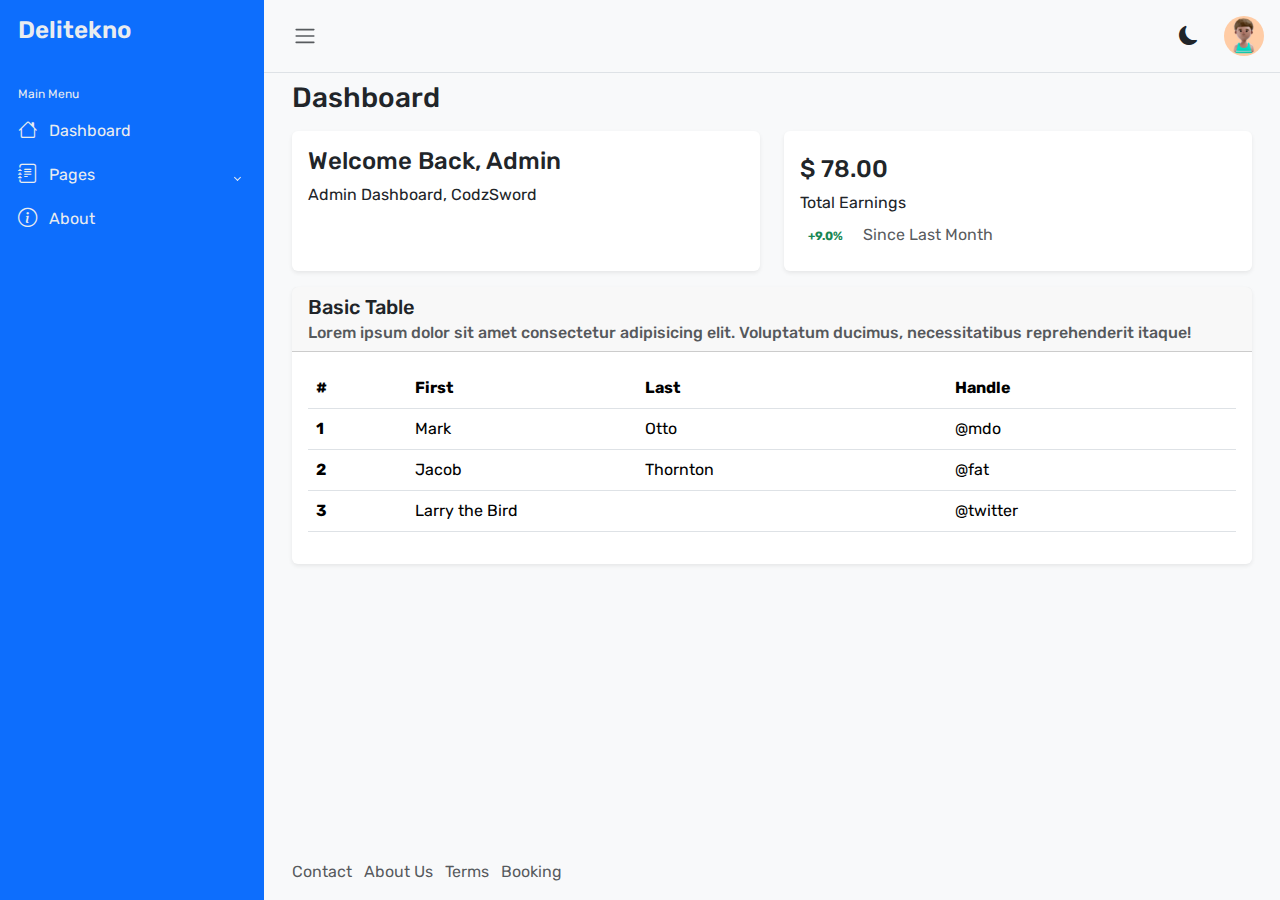
==== index.html @ beedc891 "First Commit" ====
<!DOCTYPE html>
<html lang="en" data-bs-theme="light">

<head>
    <meta charset="UTF-8">
    <meta name="viewport" content="width=device-width, initial-scale=1.0">
    <title>Bootstrap 5 Dashboard</title>

    <link href="img/favicon.ico" rel="shortcut icon">
    <link rel="preconnect" href="https://fonts.googleapis.com">
    <link rel="preconnect" href="https://fonts.gstatic.com" crossorigin>
    <link href="https://fonts.googleapis.com/css2?family=Rubik:ital,wght@0,300..900;1,300..900&display=swap"
        rel="stylesheet">

    <link rel="stylesheet" href="https://cdn.jsdelivr.net/npm/bootstrap@5.3.3/dist/css/bootstrap.min.css">
    <link rel="stylesheet" href="https://cdn.jsdelivr.net/npm/bootstrap-icons@1.11.3/font/bootstrap-icons.min.css">
    <link rel="stylesheet" href="css/style.css">
</head>

<body>
    <div class="wrapper">

        <aside id="sidebar" class="js-sidebar">
            <div class="h-100">
                <div class="sidebar-logo">
                    <a href="#">Delitekno</a>
                </div>
                <ul class="sidebar-nav">
                    <li class="sidebar-header">
                        Main Menu
                    </li>
                    <li class="sidebar-item">
                        <a href="#" class="sidebar-link">
                            <i class="bi bi-house me-2"></i>
                            Dashboard
                        </a>
                    </li>
                    <li class="sidebar-item">
                        <a href="#" class="sidebar-link collapsed" data-bs-target="#pages" data-bs-toggle="collapse"
                            aria-expanded="false">
                            <i class="bi bi-journal-text me-2"></i>
                            Pages
                        </a>
                        <ul id="pages" class="sidebar-dropdown list-unstyled collapse" data-bs-parent="#sidebar">
                            <li class="sidebar-item">
                                <a href="#" class="sidebar-link">
                                    <i class="bi bi-circle ms-4 me-2"></i> Page 1
                                </a>
                            </li>
                            <li class="sidebar-item">
                                <a href="#" class="sidebar-link">
                                    <i class="bi bi-circle ms-4 me-2"></i> Page 2
                                </a>
                            </li>
                        </ul>
                    </li>
                    <li class="sidebar-item">
                        <a href="#" class="sidebar-link">
                            <i class="bi bi-info-circle me-2"></i>
                            About
                        </a>
                    </li>
                </ul>
            </div>
        </aside>

        <div class="main">
            <nav class="navbar navbar-expand px-3 border-bottom">
                <button class="btn" id="sidebar-toggle" type="button">
                    <span class="navbar-toggler-icon"></span>
                </button>
                <div class="navbar-collapse navbar">
                    <ul class="navbar-nav">
                        <li class="nav-item">
                            <a href="#" id="toggletheme" class="btn d-flex justify-content-center align-items-center border-0 rounded-circle me-3">
                                <i class="bi bi-moon-fill"></i>
                            </a>
                        </li>
                        <li class="nav-item dropdown">
                            <a href="#" data-bs-toggle="dropdown">
                                <img src="img/profile.jpg" class="avatar img-fluid rounded-circle" alt="">
                            </a>
                            <div class="dropdown-menu dropdown-menu-end">
                                <a href="#" class="dropdown-item">Profile</a>
                                <a href="#" class="dropdown-item">General</a>
                                <a href="#" class="dropdown-item">Logout</a>
                            </div>
                        </li>
                    </ul>
                </div>
            </nav>

            <main class="content px-3 py-2">
                <div class="container-fluid">
                    <div class="mb-3">
                        <h3>Dashboard</h3>
                    </div>
                    <div class="row">
                        <div class="col-12 col-md-6 d-flex">
                            <div class="card flex-fill shadow-sm border-0 mb-3">
                                <div class="card-body p-3">
                                    <h4>Welcome Back, Admin</h4>
                                    <p class="mb-0">Admin Dashboard, CodzSword</p>
                                </div>
                            </div>
                        </div>
                        <div class="col-12 col-md-6 d-flex">
                            <div class="card flex-fill shadow-sm border-0 mb-3">
                                <div class="card-body py-4">
                                    <div class="d-flex align-items-start">
                                        <div class="flex-grow-1">
                                            <h4 class="mb-2">
                                                $ 78.00
                                            </h4>
                                            <p class="mb-2">
                                                Total Earnings
                                            </p>
                                            <div class="mb-0">
                                                <span class="badge text-success me-2">
                                                    +9.0%
                                                </span>
                                                <span class="text-muted">
                                                    Since Last Month
                                                </span>
                                            </div>
                                        </div>
                                    </div>
                                </div>
                            </div>
                        </div>
                    </div>

                    <div class="card shadow-sm border-0">
                        <div class="card-header">
                            <h5 class="card-title">
                                Basic Table
                            </h5>
                            <h6 class="card-subtitle text-muted">
                                Lorem ipsum dolor sit amet consectetur adipisicing elit. Voluptatum ducimus,
                                necessitatibus reprehenderit itaque!
                            </h6>
                        </div>
                        <div class="card-body">
                            <table class="table">
                                <thead>
                                    <tr>
                                        <th scope="col">#</th>
                                        <th scope="col">First</th>
                                        <th scope="col">Last</th>
                                        <th scope="col">Handle</th>
                                    </tr>
                                </thead>
                                <tbody>
                                    <tr>
                                        <th scope="row">1</th>
                                        <td>Mark</td>
                                        <td>Otto</td>
                                        <td>@mdo</td>
                                    </tr>
                                    <tr>
                                        <th scope="row">2</th>
                                        <td>Jacob</td>
                                        <td>Thornton</td>
                                        <td>@fat</td>
                                    </tr>
                                    <tr>
                                        <th scope="row">3</th>
                                        <td colspan="2">Larry the Bird</td>
                                        <td>@twitter</td>
                                    </tr>
                                </tbody>
                            </table>
                        </div>
                    </div>
                </div>
            </main>

            <footer class="footer">
                <div class="container-fluid">
                    <div class="row text-muted px-3 mt-3">
                        <div class="col text-center text-md-start">
                            <ul class="list-inline">
                                <li class="list-inline-item">
                                    <a href="#" class="text-muted">Contact</a>
                                </li>
                                <li class="list-inline-item">
                                    <a href="#" class="text-muted">About Us</a>
                                </li>
                                <li class="list-inline-item">
                                    <a href="#" class="text-muted">Terms</a>
                                </li>
                                <li class="list-inline-item">
                                    <a href="#" class="text-muted">Booking</a>
                                </li>
                            </ul>
                        </div>
                    </div>
                </div>
            </footer>

        </div>

    </div>

    <script src="https://cdn.jsdelivr.net/npm/bootstrap@5.3.3/dist/js/bootstrap.bundle.min.js"></script>
    <script src="js/script.js" async defer></script>

</body>

</html>
---- css/style.css ----
:root {
    --bs-body-font-family: "Rubik", sans-serif;
    --bs-body-font-size: 1rem;
    --bs-body-font-weight: 400;
    --bs-body-line-height: 1.5;
}

*,
::after,
::before {
    box-sizing: border-box;
}

body {
    font-family: var(--bs-body-font-family);
    font-size: var(--bs-body-font-size);
    overflow-y: scroll;
    margin: 0;
}

a {
    cursor: pointer;
    text-decoration: none;
    font-family: var(--bs-body-font-family);
}

li {
    list-style: none;
}

/* Admin dashboard skeleton */

.wrapper {
    align-items: stretch;
    display: flex;
    width: 100%;
}

#sidebar {
    max-width: 264px;
    min-width: 264px;
    background: var(--bs-primary);
    transition: all 0.35s ease-in-out;
}

.main {
    display: flex;
    flex-direction: column;
    min-height: 100vh;
    min-width: 0;
    overflow: hidden;
    transition: all 0.35s ease-in-out;
    background: var(--bs-tertiary-bg);
    width: 100%;
}

/* Sidebar Elements Style */

.sidebar-logo {
    padding: 0.75rem 1.15rem 1.15rem 1.15rem;
}

.sidebar-logo a {
    color: #e9ecef;
    font-size: 1.5rem;
    font-weight: 600;
}

.sidebar-nav {
    list-style: none;
    margin-bottom: 0;
    padding-left: 0;
    margin-left: 0;
}

.sidebar-header {
    color: #e9ecef;
    font-size: .75rem;
    padding: 1.15rem 1.15rem .375rem;
}

a.sidebar-link {
    padding: .625rem 1.15rem;
    color: #e9ecef;
    position: relative;
    display: block;
}

.sidebar-link[data-bs-toggle="collapse"]::after {
    border: solid;
    border-width: 0 .075rem .075rem 0;
    content: "";
    display: inline-block;
    padding: 2px;
    position: absolute;
    right: 1.5rem;
    top: 1.4rem;
    transform: rotate(-135deg);
    transition: all .2s ease-out;
}

.sidebar-link[data-bs-toggle="collapse"].collapsed::after {
    transform: rotate(45deg);
    transition: all .2s ease-out;
}

.avatar {
    height: 40px;
    width: 40px;
}

.navbar-expand .navbar-nav {
    margin-left: auto;
}

#toggletheme {
	height: 40px;
    width: 40px;
	font-size: 18px;
}

#toggletheme:hover {
	background: var(--bs-secondary-bg);
}

.content {
    flex: 1;
    max-width: 100vw;
    width: 100vw;
}

@media (min-width:768px) {
    .content {
        max-width: auto;
        width: auto;
    }
}

/* Sidebar Toggle */

#sidebar.collapsed {
    margin-left: -264px;
}

/* Footer and Nav */

@media (max-width:767.98px) {

    .js-sidebar {
        margin-left: -264px;
    }

    #sidebar.collapsed {
        margin-left: 0;
    }

    .navbar,
    footer {
        width: 100vw;
    }
}

/** Bootstrap Icon custome */

.bi::before,
[class^="bi-"]::before,
[class*=" bi-"]::before {
      font-size: 1.2rem;
      vertical-align: -0.2rem;
      fill: currentColor;
}
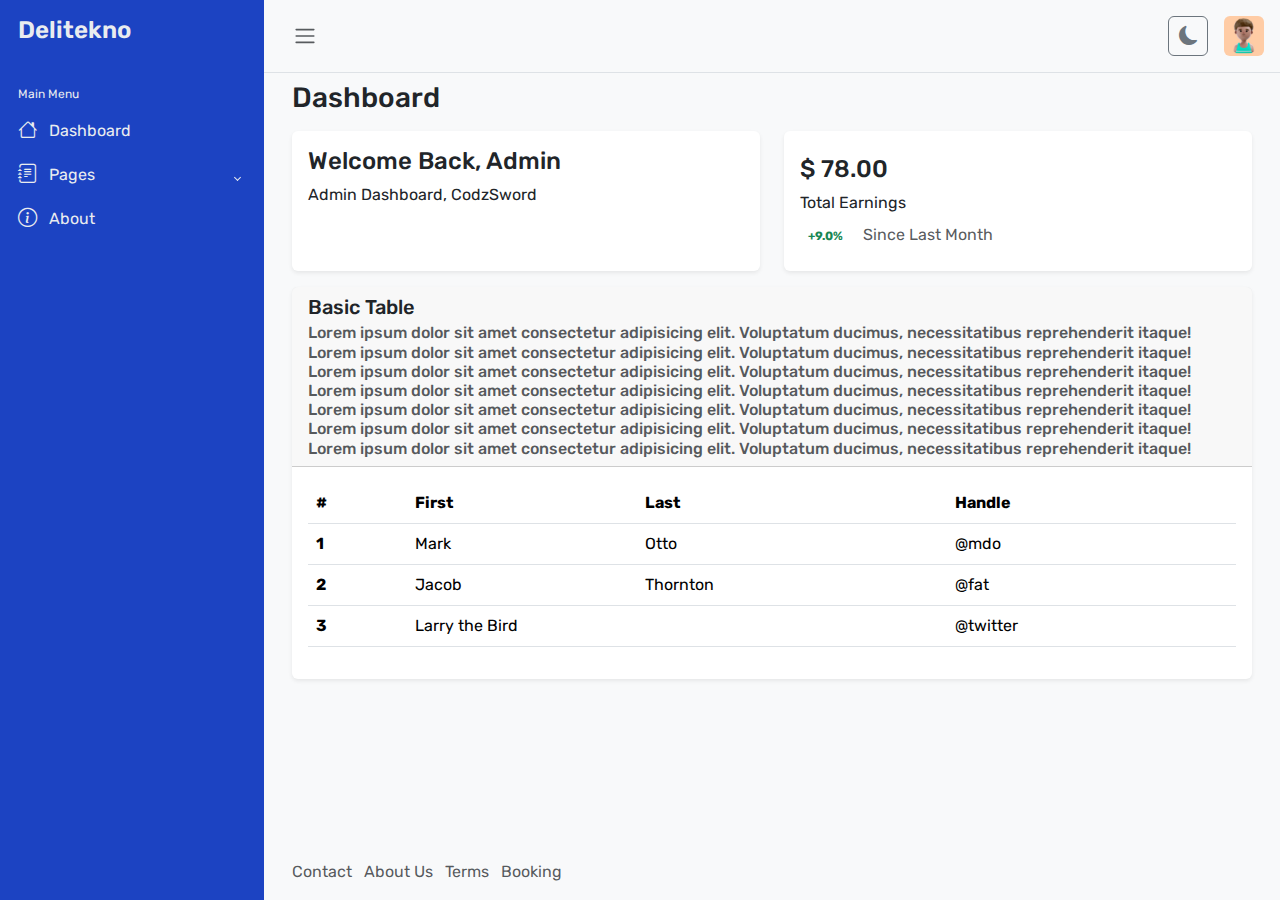
==== commit ea7a5544: "Second Commit" ====
--- a/index.html
+++ b/index.html
@@ -23,14 +23,14 @@
         <aside id="sidebar" class="js-sidebar">
             <div class="h-100">
                 <div class="sidebar-logo">
-                    <a href="#">Delitekno</a>
+                    <a href="index.html">Delitekno</a>
                 </div>
                 <ul class="sidebar-nav">
                     <li class="sidebar-header">
                         Main Menu
                     </li>
                     <li class="sidebar-item">
-                        <a href="#" class="sidebar-link">
+                        <a href="index.html" class="sidebar-link">
                             <i class="bi bi-house me-2"></i>
                             Dashboard
                         </a>
@@ -72,13 +72,13 @@
                 <div class="navbar-collapse navbar">
                     <ul class="navbar-nav">
                         <li class="nav-item">
-                            <a href="#" id="toggletheme" class="btn d-flex justify-content-center align-items-center border-0 rounded-circle me-3">
+                            <a href="#" id="toggletheme" class="btn btn-outline-secondary d-flex justify-content-center align-items-center me-3">
                                 <i class="bi bi-moon-fill"></i>
                             </a>
                         </li>
                         <li class="nav-item dropdown">
-                            <a href="#" data-bs-toggle="dropdown">
-                                <img src="img/profile.jpg" class="avatar img-fluid rounded-circle" alt="">
+                            <a href="#" data-bs-toggle="dropdown" data-bs-offset="10,20">
+                                <img src="img/profile.jpg" class="avatar img-fluid rounded-2" alt="">
                             </a>
                             <div class="dropdown-menu dropdown-menu-end">
                                 <a href="#" class="dropdown-item">Profile</a>
@@ -137,6 +137,12 @@
                             </h5>
                             <h6 class="card-subtitle text-muted">
                                 Lorem ipsum dolor sit amet consectetur adipisicing elit. Voluptatum ducimus,
+                                necessitatibus reprehenderit itaque! Lorem ipsum dolor sit amet consectetur adipisicing elit. Voluptatum ducimus,
+                                necessitatibus reprehenderit itaque! Lorem ipsum dolor sit amet consectetur adipisicing elit. Voluptatum ducimus,
+                                necessitatibus reprehenderit itaque! Lorem ipsum dolor sit amet consectetur adipisicing elit. Voluptatum ducimus,
+                                necessitatibus reprehenderit itaque! Lorem ipsum dolor sit amet consectetur adipisicing elit. Voluptatum ducimus,
+                                necessitatibus reprehenderit itaque! Lorem ipsum dolor sit amet consectetur adipisicing elit. Voluptatum ducimus,
+                                necessitatibus reprehenderit itaque! Lorem ipsum dolor sit amet consectetur adipisicing elit. Voluptatum ducimus,
                                 necessitatibus reprehenderit itaque!
                             </h6>
                         </div>
--- a/css/style.css
+++ b/css/style.css
@@ -1,8 +1,14 @@
-:root {
+:root,
+[data-bs-theme=light] {
     --bs-body-font-family: "Rubik", sans-serif;
     --bs-body-font-size: 1rem;
     --bs-body-font-weight: 400;
     --bs-body-line-height: 1.5;
+    --bs-app-sidebar-bg: #1c43c2;
+}
+
+[data-bs-theme=dark] {
+    --bs-app-sidebar-bg: #212529;
 }
 
 *,
@@ -24,11 +30,7 @@
     font-family: var(--bs-body-font-family);
 }
 
-li {
-    list-style: none;
-}
-
-/* Admin dashboard skeleton */
+/* Dashboard skeleton */
 
 .wrapper {
     align-items: stretch;
@@ -39,7 +41,7 @@
 #sidebar {
     max-width: 264px;
     min-width: 264px;
-    background: var(--bs-primary);
+    background: var(--bs-app-sidebar-bg);
     transition: all 0.35s ease-in-out;
 }
 
@@ -54,7 +56,7 @@
     width: 100%;
 }
 
-/* Sidebar Elements Style */
+/* Sidebar Elements */
 
 .sidebar-logo {
     padding: 0.75rem 1.15rem 1.15rem 1.15rem;
@@ -114,13 +116,9 @@
 }
 
 #toggletheme {
-	height: 40px;
+    height: 40px;
     width: 40px;
-	font-size: 18px;
-}
-
-#toggletheme:hover {
-	background: var(--bs-secondary-bg);
+    font-size: 18px;
 }
 
 .content {
@@ -134,6 +132,10 @@
         max-width: auto;
         width: auto;
     }
+}
+
+.dropdown-menu[data-bs-popper] {
+    margin-top: 0.25rem !important;
 }
 
 /* Sidebar Toggle */
@@ -160,12 +162,12 @@
     }
 }
 
-/** Bootstrap Icon custome */
+/** Bootstrap Icon custom */
 
 .bi::before,
 [class^="bi-"]::before,
 [class*=" bi-"]::before {
-      font-size: 1.2rem;
-      vertical-align: -0.2rem;
-      fill: currentColor;
+    font-size: 1.2rem;
+    vertical-align: -0.2rem;
+    fill: currentColor;
 }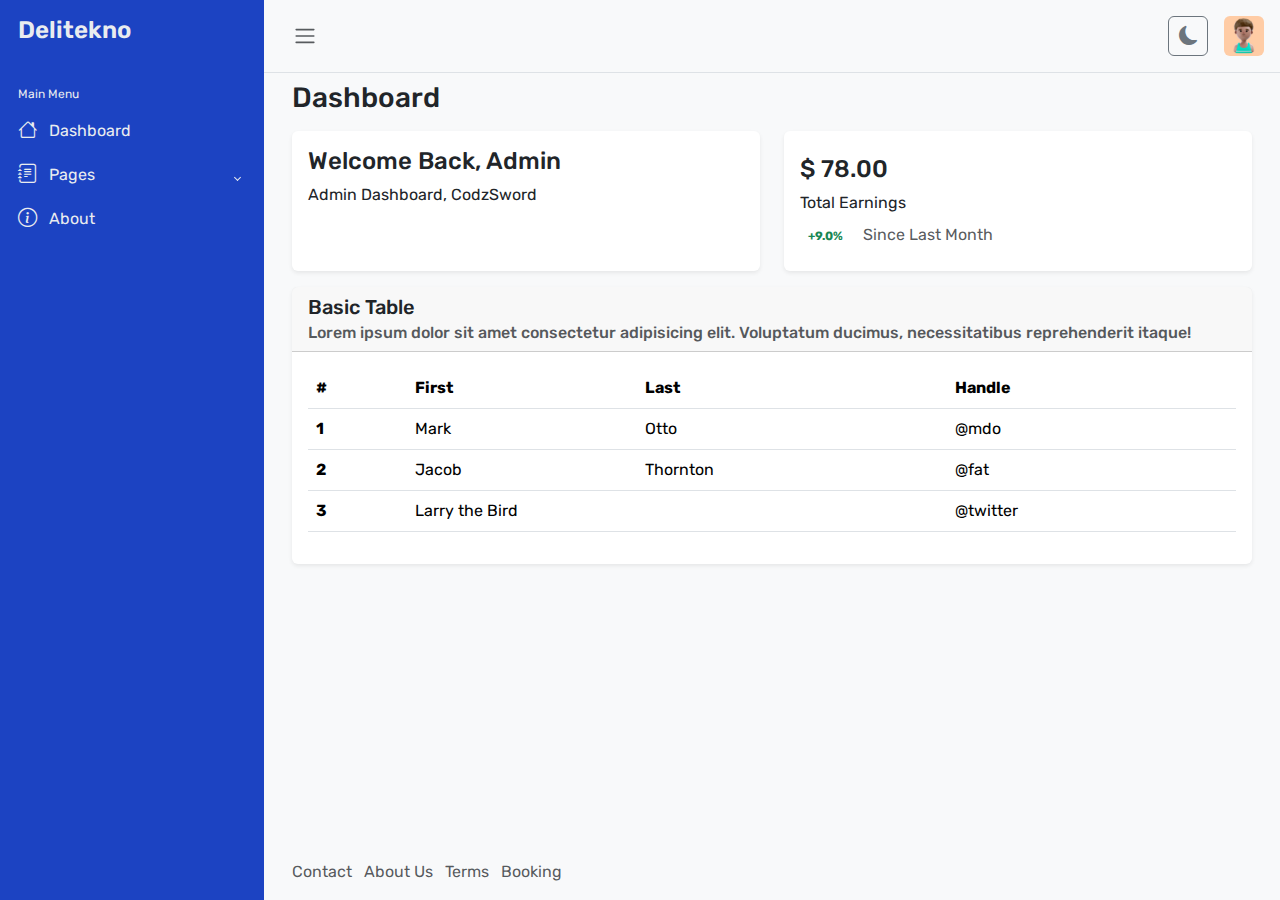
==== commit bb071e38: "Add Screenshot" ====
--- a/index.html
+++ b/index.html
@@ -137,12 +137,6 @@
                             </h5>
                             <h6 class="card-subtitle text-muted">
                                 Lorem ipsum dolor sit amet consectetur adipisicing elit. Voluptatum ducimus,
-                                necessitatibus reprehenderit itaque! Lorem ipsum dolor sit amet consectetur adipisicing elit. Voluptatum ducimus,
-                                necessitatibus reprehenderit itaque! Lorem ipsum dolor sit amet consectetur adipisicing elit. Voluptatum ducimus,
-                                necessitatibus reprehenderit itaque! Lorem ipsum dolor sit amet consectetur adipisicing elit. Voluptatum ducimus,
-                                necessitatibus reprehenderit itaque! Lorem ipsum dolor sit amet consectetur adipisicing elit. Voluptatum ducimus,
-                                necessitatibus reprehenderit itaque! Lorem ipsum dolor sit amet consectetur adipisicing elit. Voluptatum ducimus,
-                                necessitatibus reprehenderit itaque! Lorem ipsum dolor sit amet consectetur adipisicing elit. Voluptatum ducimus,
                                 necessitatibus reprehenderit itaque!
                             </h6>
                         </div>
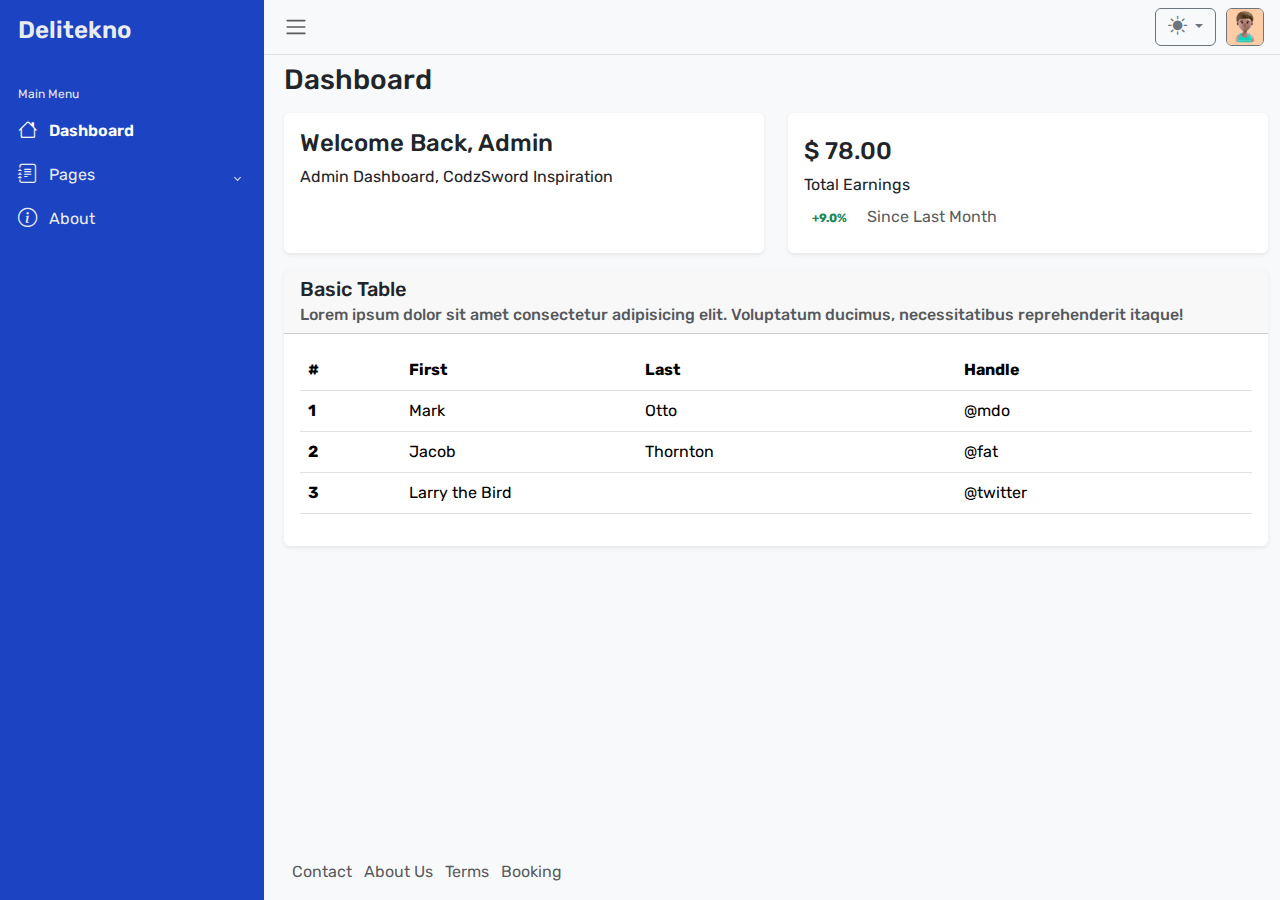
==== commit 6cc179e6: "Second Commit" ====
--- a/index.html
+++ b/index.html
@@ -4,6 +4,7 @@
 <head>
     <meta charset="UTF-8">
     <meta name="viewport" content="width=device-width, initial-scale=1.0">
+    <meta name="author" content="Delitekno">
     <title>Bootstrap 5 Dashboard</title>
 
     <link href="img/favicon.ico" rel="shortcut icon">
@@ -15,6 +16,8 @@
     <link rel="stylesheet" href="https://cdn.jsdelivr.net/npm/bootstrap@5.3.3/dist/css/bootstrap.min.css">
     <link rel="stylesheet" href="https://cdn.jsdelivr.net/npm/bootstrap-icons@1.11.3/font/bootstrap-icons.min.css">
     <link rel="stylesheet" href="css/style.css">
+
+    <script src="js/color-mode.js"></script>
 </head>
 
 <body>
@@ -30,7 +33,7 @@
                         Main Menu
                     </li>
                     <li class="sidebar-item">
-                        <a href="index.html" class="sidebar-link">
+                        <a href="index.html" class="sidebar-link active">
                             <i class="bi bi-house me-2"></i>
                             Dashboard
                         </a>
@@ -55,7 +58,7 @@
                         </ul>
                     </li>
                     <li class="sidebar-item">
-                        <a href="#" class="sidebar-link">
+                        <a href="about.html" class="sidebar-link">
                             <i class="bi bi-info-circle me-2"></i>
                             About
                         </a>
@@ -65,20 +68,39 @@
         </aside>
 
         <div class="main">
-            <nav class="navbar navbar-expand px-3 border-bottom">
-                <button class="btn" id="sidebar-toggle" type="button">
+            <nav class="navbar navbar-expand ps-0 ps-md-2 pe-3 py-0 border-bottom">
+                <button class="btn border-0" id="sidebar-toggle" type="button">
                     <span class="navbar-toggler-icon"></span>
                 </button>
                 <div class="navbar-collapse navbar">
                     <ul class="navbar-nav">
-                        <li class="nav-item">
-                            <a href="#" id="toggletheme" class="btn btn-outline-secondary d-flex justify-content-center align-items-center me-3">
-                                <i class="bi bi-moon-fill"></i>
-                            </a>
+                        <li class="nav-item dropdown">
+                            <button class="btn btn-outline-secondary dropdown-toggle" id="bd-theme"
+                                aria-expanded="false" data-bs-toggle="dropdown" data-bs-display="static"
+                                aria-label="Toggle theme (auto)">
+                                <i class="bi bi-sun-fill theme-icon-active" data-theme-icon-active="bi-sun-fill"></i>
+                                <span class="d-none ms-2" id="bd-theme-text">Toggle theme</span>
+                            </button>
+                            <div class="dropdown-menu dropdown-menu-end" aria-labelledby="bd-theme-text">
+                                <button type="button" class="dropdown-item" data-bs-theme-value="light"
+                                    aria-pressed="false">
+                                    <i class="bi bi-sun-fill opacity-50" data-theme-icon="bi-sun-fill"></i>
+                                    Light
+                                </button>
+                                <button type="button" class="dropdown-item" data-bs-theme-value="dark"
+                                    aria-pressed="false">
+                                    <i class="bi bi-moon-stars-fill opacity-50"
+                                        data-theme-icon="bi-moon-stars-fill"></i> Dark
+                                </button>
+                                <button type="button" class="dropdown-item" data-bs-theme-value="auto"
+                                    aria-pressed="true">
+                                    <i class="bi bi-circle-half opacity-50" data-theme-icon="bi-circle-half"></i> Auto
+                                </button>
+                            </div>
                         </li>
                         <li class="nav-item dropdown">
                             <a href="#" data-bs-toggle="dropdown" data-bs-offset="10,20">
-                                <img src="img/profile.jpg" class="avatar img-fluid rounded-2" alt="">
+                                <img src="img/profile.jpg" class="avatar img-fluid rounded-2 border border-secondary" alt="">
                             </a>
                             <div class="dropdown-menu dropdown-menu-end">
                                 <a href="#" class="dropdown-item">Profile</a>
@@ -90,7 +112,7 @@
                 </div>
             </nav>
 
-            <main class="content px-3 py-2">
+            <main class="content py-2 ps-0 ps-md-2">
                 <div class="container-fluid">
                     <div class="mb-3">
                         <h3>Dashboard</h3>
@@ -100,7 +122,7 @@
                             <div class="card flex-fill shadow-sm border-0 mb-3">
                                 <div class="card-body p-3">
                                     <h4>Welcome Back, Admin</h4>
-                                    <p class="mb-0">Admin Dashboard, CodzSword</p>
+                                    <p class="mb-0">Admin Dashboard, CodzSword Inspiration</p>
                                 </div>
                             </div>
                         </div>
@@ -203,8 +225,7 @@
     </div>
 
     <script src="https://cdn.jsdelivr.net/npm/bootstrap@5.3.3/dist/js/bootstrap.bundle.min.js"></script>
-    <script src="js/script.js" async defer></script>
-
+    <script src="js/sidebar.js"></script>
 </body>
 
 </html>--- a/css/style.css
+++ b/css/style.css
@@ -1,14 +1,22 @@
+/*!
+ * Dashboard Style
+ * (https://github.com/codzsword/bootstrap-admin-dashboard)
+ */
+
 :root,
 [data-bs-theme=light] {
     --bs-body-font-family: "Rubik", sans-serif;
     --bs-body-font-size: 1rem;
     --bs-body-font-weight: 400;
     --bs-body-line-height: 1.5;
-    --bs-app-sidebar-bg: #1c43c2;
+    --bs-app-sidebar-bg: rgb(28, 67, 194);
 }
 
 [data-bs-theme=dark] {
-    --bs-app-sidebar-bg: #212529;
+    --bs-app-sidebar-bg: rgb(33, 37, 41);
+    --bs-app-card-border-color: rgba(255, 255, 255, 0.15);
+    --bs-app-card-border-color: rgba(227, 230, 240, 1);
+    --bs-app-card-border-radius: 0.35rem;
 }
 
 *,
@@ -81,6 +89,15 @@
     padding: 1.15rem 1.15rem .375rem;
 }
 
+.sidebar-item .sidebar-link:hover {
+    color: #ffffff;
+}
+
+.sidebar-item .sidebar-link.active {
+    color: #ffffff;
+    font-weight: 600;
+}
+
 a.sidebar-link {
     padding: .625rem 1.15rem;
     color: #e9ecef;
@@ -107,18 +124,13 @@
 }
 
 .avatar {
-    height: 40px;
-    width: 40px;
+    height: 38px;
+    width: 38px;
 }
 
 .navbar-expand .navbar-nav {
     margin-left: auto;
-}
-
-#toggletheme {
-    height: 40px;
-    width: 40px;
-    font-size: 18px;
+    gap: 10px;
 }
 
 .content {
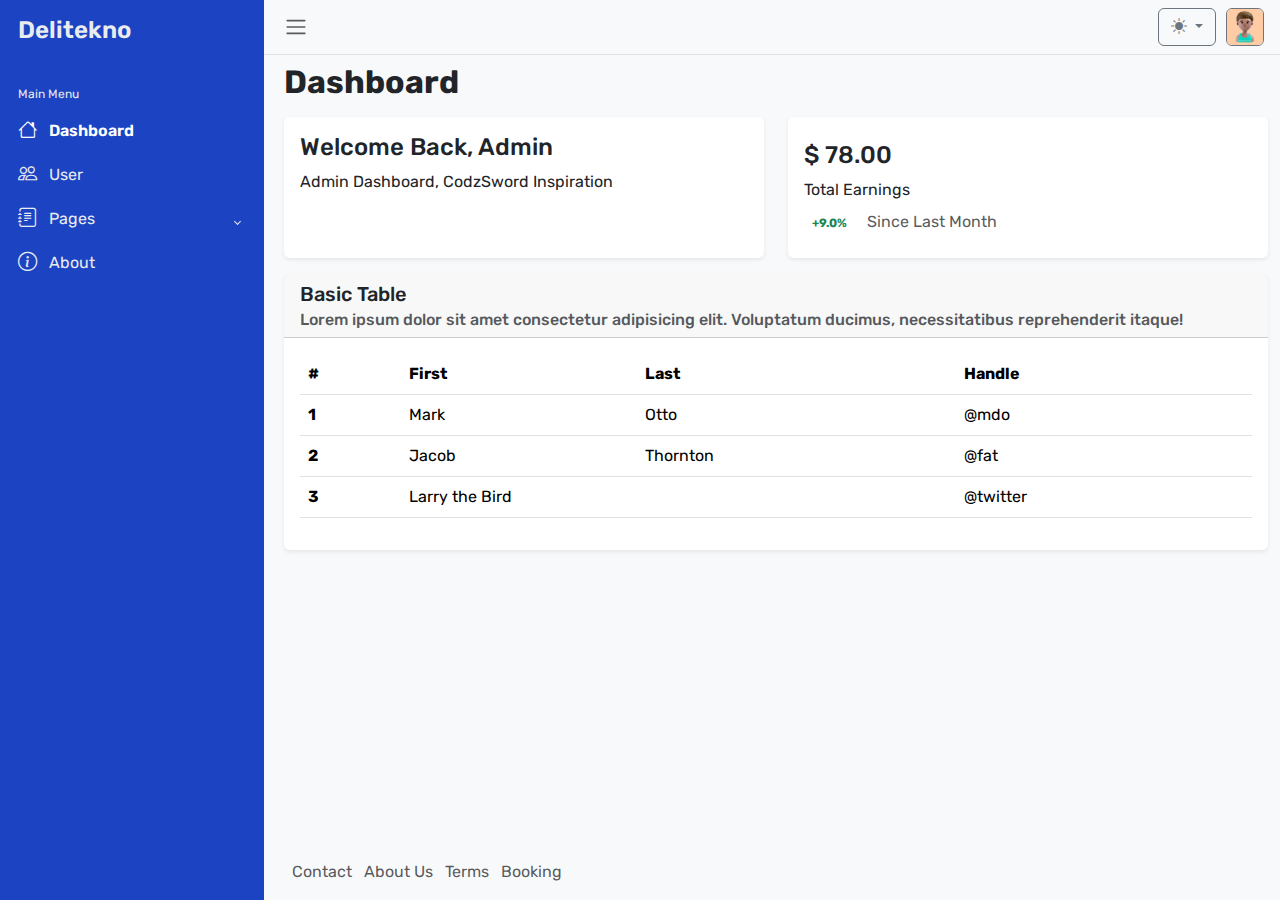
==== commit ae5ed88b: "Fourth Commit" ====
--- a/index.html
+++ b/index.html
@@ -4,7 +4,7 @@
 <head>
     <meta charset="UTF-8">
     <meta name="viewport" content="width=device-width, initial-scale=1.0">
-    <meta name="author" content="Delitekno">
+    <meta name="author" content="Suendri">
     <title>Bootstrap 5 Dashboard</title>
 
     <link href="img/favicon.ico" rel="shortcut icon">
@@ -36,6 +36,12 @@
                         <a href="index.html" class="sidebar-link active">
                             <i class="bi bi-house me-2"></i>
                             Dashboard
+                        </a>
+                    </li>
+                    <li class="sidebar-item">
+                        <a href="user.html" class="sidebar-link">
+                            <i class="bi bi-people me-2"></i>
+                            User
                         </a>
                     </li>
                     <li class="sidebar-item">
@@ -58,7 +64,7 @@
                         </ul>
                     </li>
                     <li class="sidebar-item">
-                        <a href="about.html" class="sidebar-link">
+                        <a href="#" class="sidebar-link">
                             <i class="bi bi-info-circle me-2"></i>
                             About
                         </a>
@@ -100,7 +106,8 @@
                         </li>
                         <li class="nav-item dropdown">
                             <a href="#" data-bs-toggle="dropdown" data-bs-offset="10,20">
-                                <img src="img/profile.jpg" class="avatar img-fluid rounded-2 border border-secondary" alt="">
+                                <img src="img/profile.jpg" class="avatar img-fluid rounded-2 border border-secondary"
+                                    alt="">
                             </a>
                             <div class="dropdown-menu dropdown-menu-end">
                                 <a href="#" class="dropdown-item">Profile</a>
@@ -115,7 +122,7 @@
             <main class="content py-2 ps-0 ps-md-2">
                 <div class="container-fluid">
                     <div class="mb-3">
-                        <h3>Dashboard</h3>
+                        <h2 class="fw-bold">Dashboard</h2>
                     </div>
                     <div class="row">
                         <div class="col-12 col-md-6 d-flex">
--- a/css/style.css
+++ b/css/style.css
@@ -1,6 +1,6 @@
 /*!
  * Dashboard Style
- * (https://github.com/codzsword/bootstrap-admin-dashboard)
+ * Inspiration (https://github.com/codzsword/bootstrap-admin-dashboard)
  */
 
 :root,
@@ -176,9 +176,9 @@
 
 /** Bootstrap Icon custom */
 
-.bi::before,
-[class^="bi-"]::before,
-[class*=" bi-"]::before {
+.sidebar-item .bi::before,
+.sidebar-item[class^="bi-"]::before,
+.sidebar-item[class*=" bi-"]::before {
     font-size: 1.2rem;
     vertical-align: -0.2rem;
     fill: currentColor;
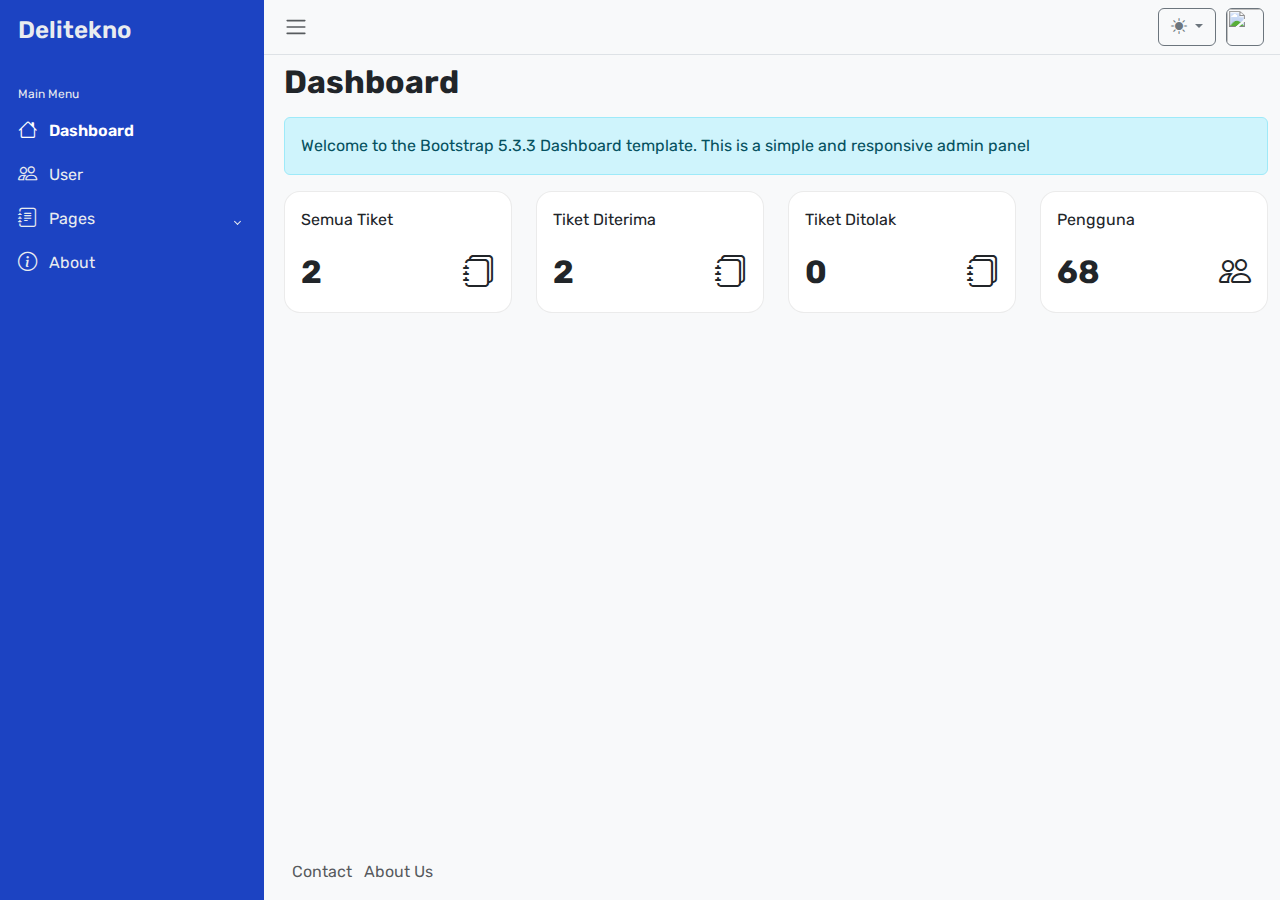
==== commit 75f53631: "Fifth Commit" ====
--- a/index.html
+++ b/index.html
@@ -5,7 +5,7 @@
     <meta charset="UTF-8">
     <meta name="viewport" content="width=device-width, initial-scale=1.0">
     <meta name="author" content="Suendri">
-    <title>Bootstrap 5 Dashboard</title>
+    <title>Bootstrap 5.3.3 Dashboard</title>
 
     <link href="img/favicon.ico" rel="shortcut icon">
     <link rel="preconnect" href="https://fonts.googleapis.com">
@@ -33,13 +33,13 @@
                         Main Menu
                     </li>
                     <li class="sidebar-item">
-                        <a href="index.html" class="sidebar-link active">
+                        <a href="#" class="sidebar-link active">
                             <i class="bi bi-house me-2"></i>
                             Dashboard
                         </a>
                     </li>
                     <li class="sidebar-item">
-                        <a href="user.html" class="sidebar-link">
+                        <a href="#" class="sidebar-link">
                             <i class="bi bi-people me-2"></i>
                             User
                         </a>
@@ -106,12 +106,11 @@
                         </li>
                         <li class="nav-item dropdown">
                             <a href="#" data-bs-toggle="dropdown" data-bs-offset="10,20">
-                                <img src="img/profile.jpg" class="avatar img-fluid rounded-2 border border-secondary"
-                                    alt="">
+                                <img src="https://ui-avatars.com/api/?name=Suendri&amp;background=4e73df&amp;color=ffffff&amp;size=100"
+                                    class="avatar img-fluid rounded-2 border border-secondary" alt="">
                             </a>
                             <div class="dropdown-menu dropdown-menu-end">
                                 <a href="#" class="dropdown-item">Profile</a>
-                                <a href="#" class="dropdown-item">General</a>
                                 <a href="#" class="dropdown-item">Logout</a>
                             </div>
                         </li>
@@ -124,83 +123,65 @@
                     <div class="mb-3">
                         <h2 class="fw-bold">Dashboard</h2>
                     </div>
+                    <div class="alert alert-info">
+                        Welcome to the Bootstrap 5.3.3 Dashboard template. This is a simple and responsive admin panel
+                    </div>
+
                     <div class="row">
-                        <div class="col-12 col-md-6 d-flex">
-                            <div class="card flex-fill shadow-sm border-0 mb-3">
-                                <div class="card-body p-3">
-                                    <h4>Welcome Back, Admin</h4>
-                                    <p class="mb-0">Admin Dashboard, CodzSword Inspiration</p>
-                                </div>
-                            </div>
-                        </div>
-                        <div class="col-12 col-md-6 d-flex">
-                            <div class="card flex-fill shadow-sm border-0 mb-3">
-                                <div class="card-body py-4">
-                                    <div class="d-flex align-items-start">
-                                        <div class="flex-grow-1">
-                                            <h4 class="mb-2">
-                                                $ 78.00
-                                            </h4>
-                                            <p class="mb-2">
-                                                Total Earnings
-                                            </p>
-                                            <div class="mb-0">
-                                                <span class="badge text-success me-2">
-                                                    +9.0%
-                                                </span>
-                                                <span class="text-muted">
-                                                    Since Last Month
-                                                </span>
-                                            </div>
-                                        </div>
-                                    </div>
-                                </div>
-                            </div>
-                        </div>
-                    </div>
-
-                    <div class="card shadow-sm border-0">
-                        <div class="card-header">
-                            <h5 class="card-title">
-                                Basic Table
-                            </h5>
-                            <h6 class="card-subtitle text-muted">
-                                Lorem ipsum dolor sit amet consectetur adipisicing elit. Voluptatum ducimus,
-                                necessitatibus reprehenderit itaque!
-                            </h6>
-                        </div>
-                        <div class="card-body">
-                            <table class="table">
-                                <thead>
-                                    <tr>
-                                        <th scope="col">#</th>
-                                        <th scope="col">First</th>
-                                        <th scope="col">Last</th>
-                                        <th scope="col">Handle</th>
-                                    </tr>
-                                </thead>
-                                <tbody>
-                                    <tr>
-                                        <th scope="row">1</th>
-                                        <td>Mark</td>
-                                        <td>Otto</td>
-                                        <td>@mdo</td>
-                                    </tr>
-                                    <tr>
-                                        <th scope="row">2</th>
-                                        <td>Jacob</td>
-                                        <td>Thornton</td>
-                                        <td>@fat</td>
-                                    </tr>
-                                    <tr>
-                                        <th scope="row">3</th>
-                                        <td colspan="2">Larry the Bird</td>
-                                        <td>@twitter</td>
-                                    </tr>
-                                </tbody>
-                            </table>
-                        </div>
-                    </div>
+                        <div class="col-md-3">
+                            <div class="card mb-3 rounded-4">
+                                <div class="card-body">
+                                    <p>Semua Tiket</p>
+                                    <div class="d-flex justify-content-between fs-2 fw-bold">
+                                        <span>2</span>
+                                        <span class="fs-2 fw-bold">
+                                            <i class="bi bi-journals"></i>
+                                        </span>
+                                    </div>
+                                </div>
+                            </div>
+                        </div>
+                        <div class="col-md-3">
+                            <div class="card mb-3 rounded-4">
+                                <div class="card-body">
+                                    <p>Tiket Diterima</p>
+                                    <div class="d-flex justify-content-between fs-2 fw-bold">
+                                        <span>2</span>
+                                        <span class="fs-2 fw-bold">
+                                            <i class="bi bi-journals"></i>
+                                        </span>
+                                    </div>
+                                </div>
+                            </div>
+                        </div>
+                        <div class="col-md-3">
+                            <div class="card mb-3 rounded-4">
+                                <div class="card-body">
+                                    <p>Tiket Ditolak</p>
+                                    <div class="d-flex justify-content-between fs-2 fw-bold">
+                                        <span>0</span>
+                                        <span class="fs-2 fw-bold">
+                                            <i class="bi bi-journals"></i>
+                                        </span>
+                                    </div>
+                                </div>
+                            </div>
+                        </div>
+                        <div class="col-md-3">
+                            <div class="card mb-3 rounded-4">
+                                <div class="card-body">
+                                    <p>Pengguna</p>
+                                    <div class="d-flex justify-content-between fs-2 fw-bold">
+                                        <span>68</span>
+                                        <span class="fs-2 fw-bold">
+                                            <i class="bi bi-people"></i>
+                                        </span>
+                                    </div>
+                                </div>
+                            </div>
+                        </div>
+                    </div>
+
                 </div>
             </main>
 
@@ -215,12 +196,6 @@
                                 <li class="list-inline-item">
                                     <a href="#" class="text-muted">About Us</a>
                                 </li>
-                                <li class="list-inline-item">
-                                    <a href="#" class="text-muted">Terms</a>
-                                </li>
-                                <li class="list-inline-item">
-                                    <a href="#" class="text-muted">Booking</a>
-                                </li>
                             </ul>
                         </div>
                     </div>
--- a/css/style.css
+++ b/css/style.css
@@ -9,14 +9,16 @@
     --bs-body-font-size: 1rem;
     --bs-body-font-weight: 400;
     --bs-body-line-height: 1.5;
+    --bs-app-bg-white: rgb(255, 255, 255);
     --bs-app-sidebar-bg: rgb(28, 67, 194);
+    --bs-app-card-bg-color: var(--bs-app-bg-white);
+    --bs-app-card-border-color: rgba(0, 0, 0, 0.080);
 }
 
 [data-bs-theme=dark] {
     --bs-app-sidebar-bg: rgb(33, 37, 41);
-    --bs-app-card-border-color: rgba(255, 255, 255, 0.15);
-    --bs-app-card-border-color: rgba(227, 230, 240, 1);
-    --bs-app-card-border-radius: 0.35rem;
+    --bs-app-card-bg-color: rgb(33, 37, 41);
+    --bs-app-card-border-color: rgb(66, 69, 73);
 }
 
 *,
@@ -62,6 +64,20 @@
     transition: all 0.35s ease-in-out;
     background: var(--bs-tertiary-bg);
     width: 100%;
+}
+
+.card {
+    background-color: var(--bs-app-card-bg-color);
+    border: 1px solid var(--bs-app-card-border-color);
+    border-radius: 0.35rem;
+}
+
+.card-header {
+    border-bottom: 1px solid var(--bs-app-card-border-color);
+}
+
+.card-footer {
+    border-top: 1px solid var(--bs-app-card-border-color);
 }
 
 /* Sidebar Elements */
